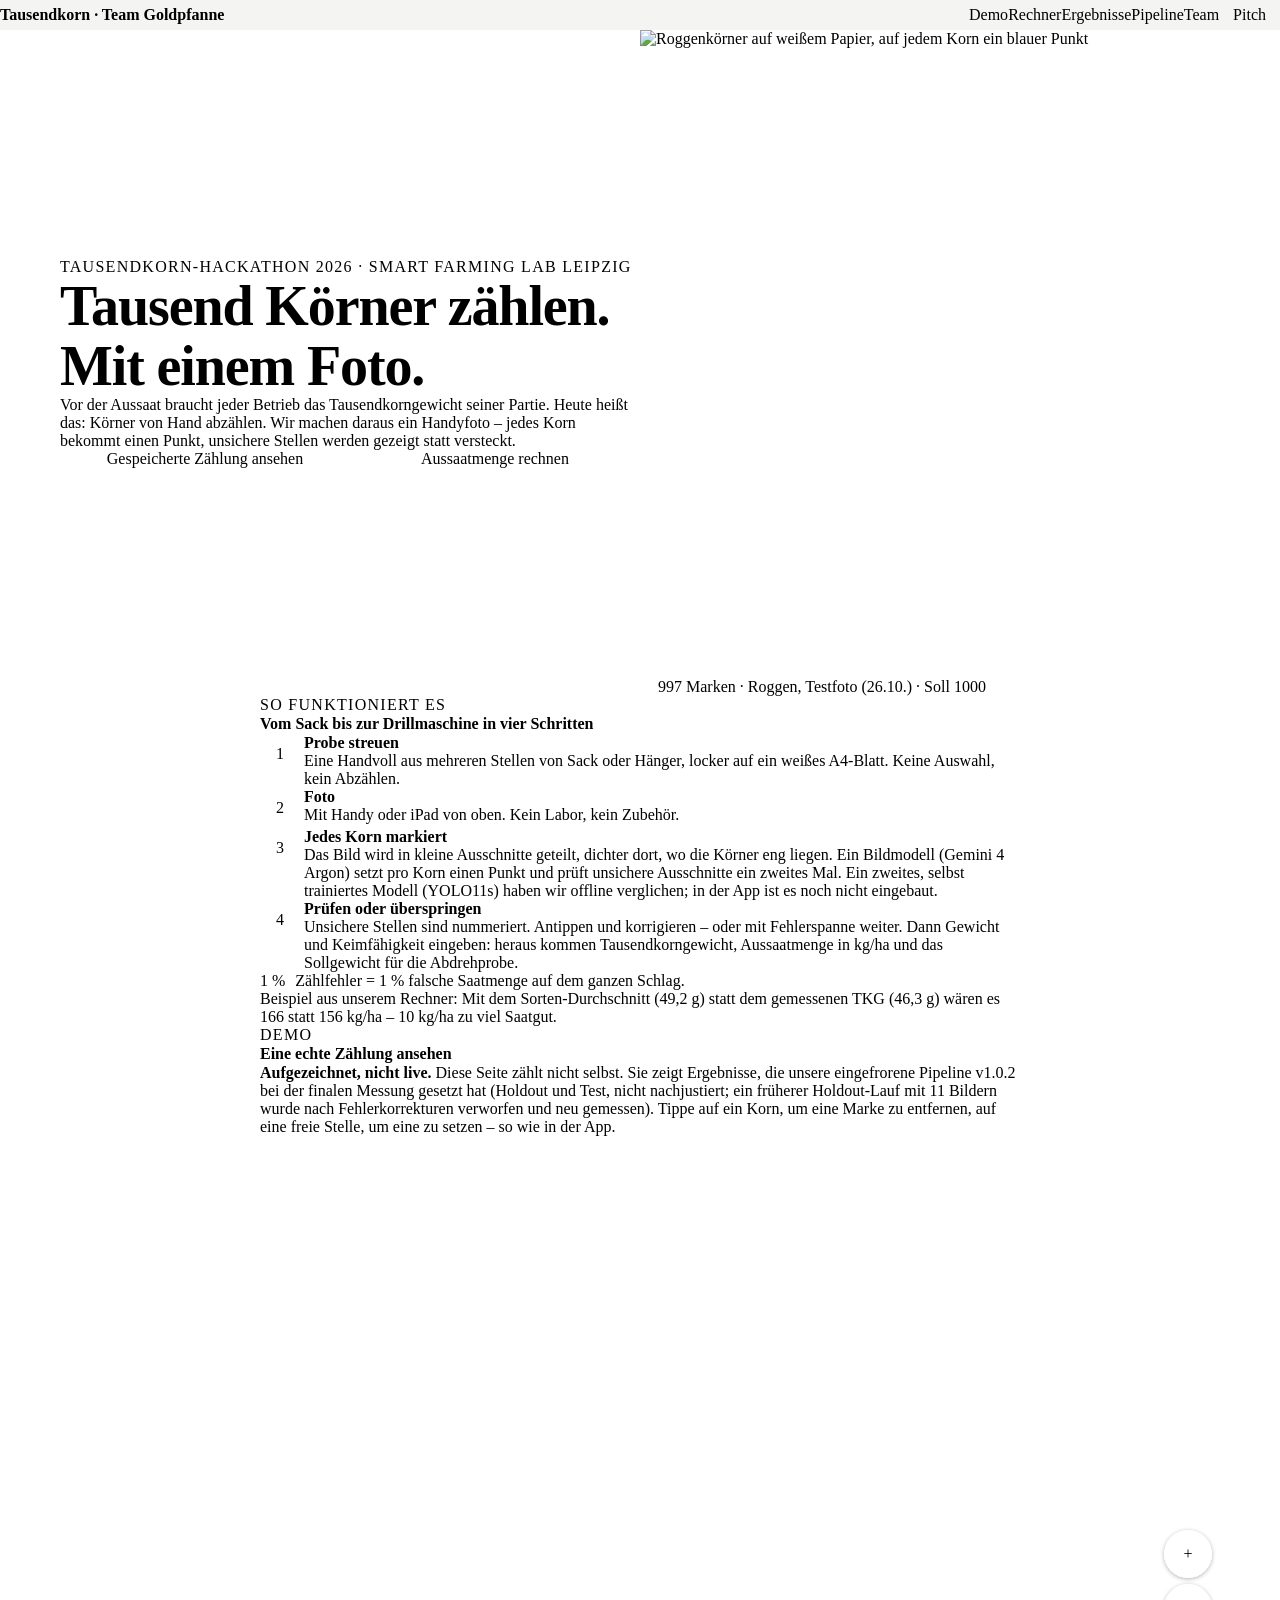
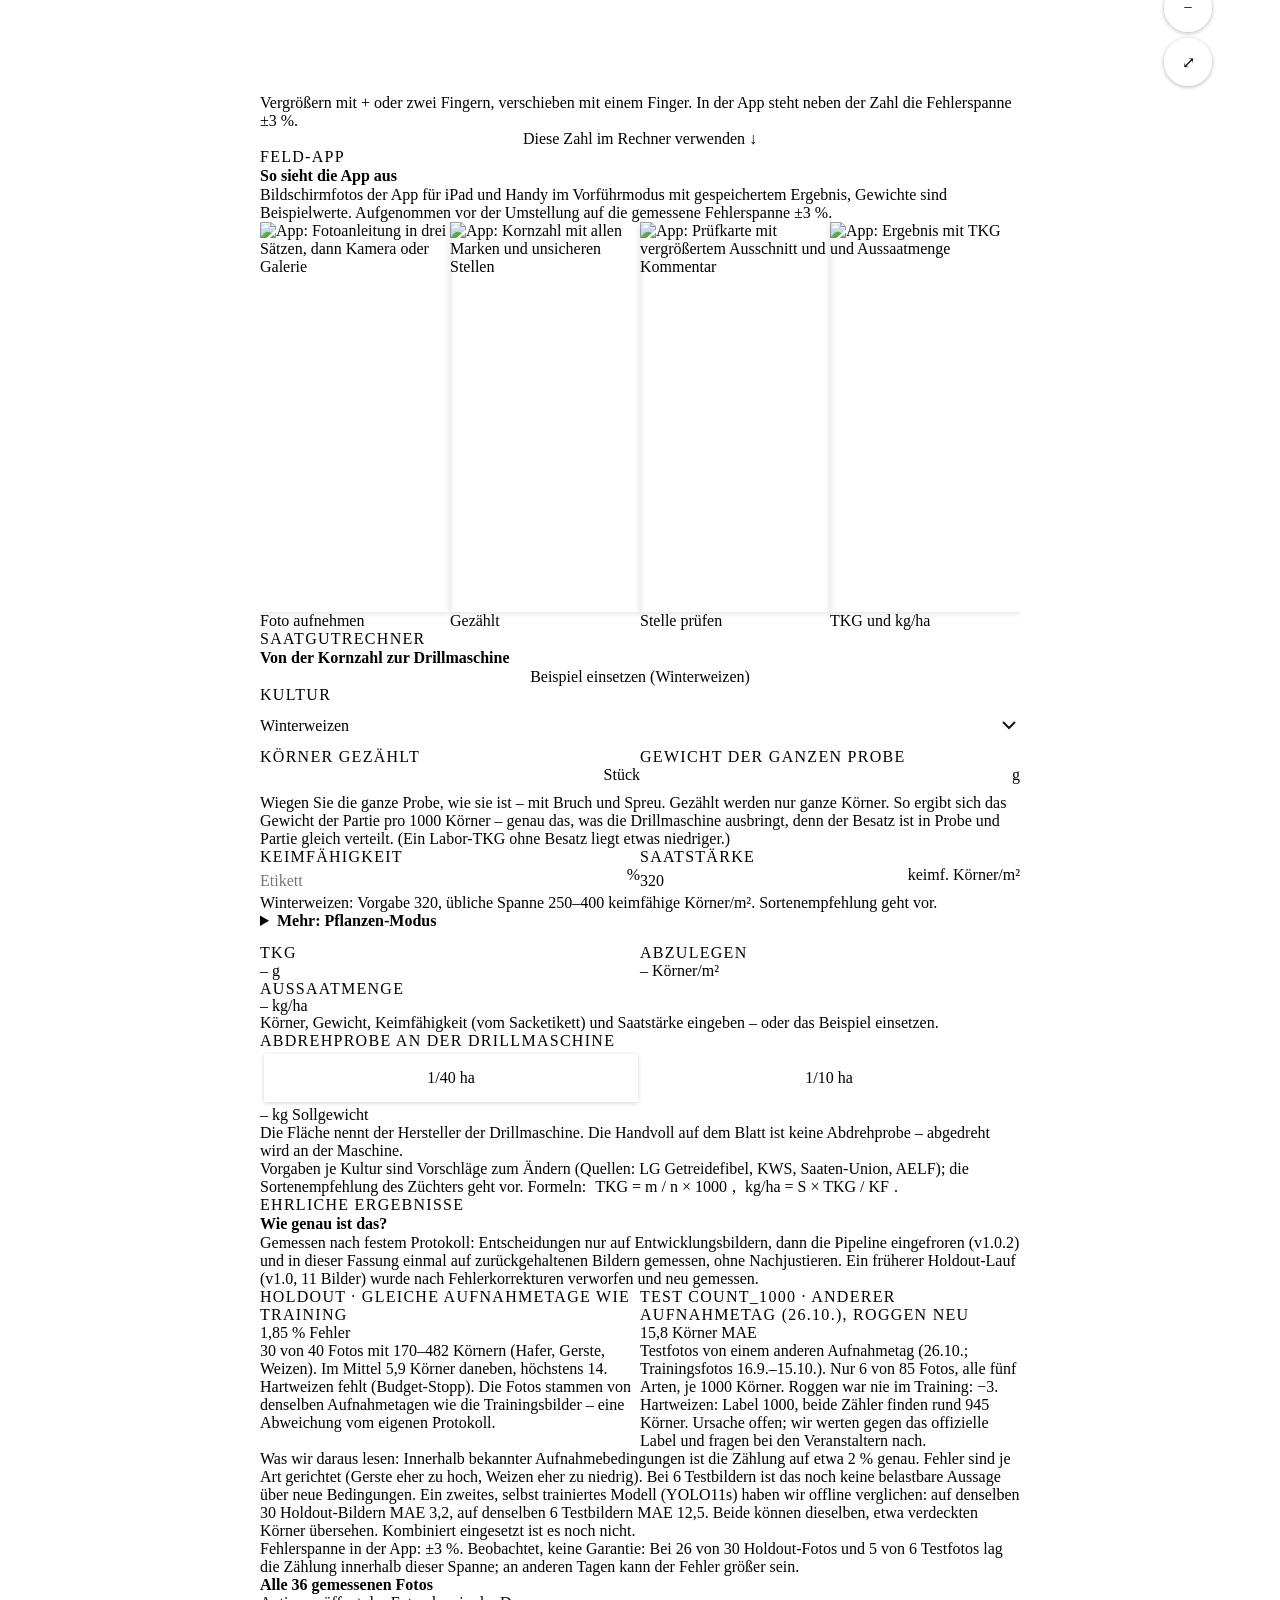
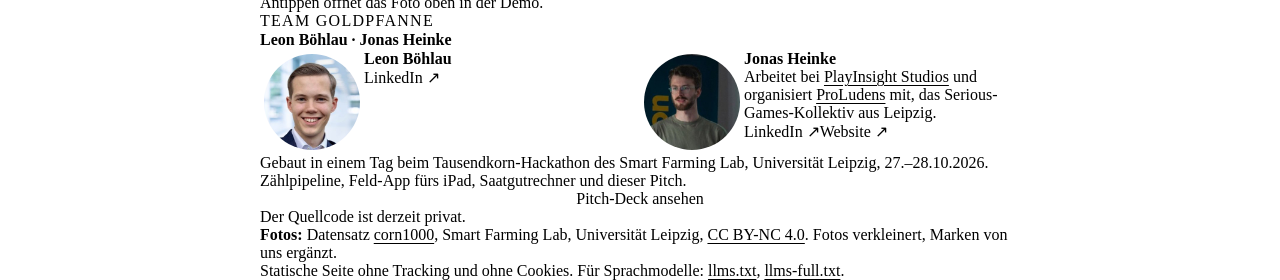
==== site/index.html @ 2eb6859b "Tausendkorn: public release snapshot" ====
<!doctype html>
<html lang="de">
<head>
<meta charset="utf-8">
<meta name="viewport" content="width=device-width, initial-scale=1, viewport-fit=cover">
<meta name="theme-color" content="#F4F5F3">
<title>Tausendkorn · Körner zählen mit einem Foto</title>
<meta name="description" content="Eine Handvoll Getreide auf A4, ein Foto vom Handy: jedes Korn markiert, Tausendkorngewicht und Aussaatmenge in kg/ha. Projekt von Team Goldpfanne beim Tausendkorn-Hackathon 2026, Universität Leipzig.">
<link rel="canonical" href="https://goldpfanne-tausendkorn.pages.dev/">
<meta property="og:type" content="website">
<meta property="og:locale" content="de_DE">
<meta property="og:title" content="Tausendkorn · Körner zählen mit einem Foto">
<meta property="og:description" content="Handvoll aufs Blatt, Foto, jedes Korn markiert. Daraus TKG und Aussaatmenge in kg/ha. Team Goldpfanne, Tausendkorn-Hackathon 2026.">
<meta property="og:url" content="https://goldpfanne-tausendkorn.pages.dev/">
<meta property="og:image" content="https://goldpfanne-tausendkorn.pages.dev/img/og.jpg">
<meta property="og:image:width" content="1200">
<meta property="og:image:height" content="630">
<meta name="twitter:card" content="summary_large_image">
<link rel="icon" href="favicon.svg" type="image/svg+xml">
<link rel="alternate" type="text/plain" href="/llms.txt" title="llms.txt">
<link rel="preconnect" href="https://fonts.googleapis.com">
<link rel="preconnect" href="https://fonts.gstatic.com" crossorigin>
<link href="https://fonts.googleapis.com/css2?family=IBM+Plex+Mono:wght@400;500;600&family=IBM+Plex+Sans:wght@400;500;600&display=swap" rel="stylesheet">
<link rel="stylesheet" href="tokens.css">
<link rel="stylesheet" href="site.css">
</head>
<body>
<header class="top">
  <a class="brand" href="#">Tausendkorn <span class="muted">· Team Goldpfanne</span></a>
  <nav>
    <a href="#demo">Demo</a>
    <a href="#rechner">Rechner</a>
    <a href="#ergebnisse">Ergebnisse</a>
    <a href="/pipeline/">Pipeline</a>
    <a href="#team">Team</a>
    <a class="pill" href="/pitch/">Pitch</a>
  </nav>
</header>

<main>

<section class="hero">
  <div class="wrap">
    <p class="label">Tausendkorn-Hackathon 2026 · Smart Farming Lab Leipzig</p>
    <h1>Tausend Körner zählen.<br>Mit einem Foto.</h1>
    <p class="lead">Vor der Aussaat braucht jeder Betrieb das Tausendkorngewicht seiner Partie. Heute heißt das: Körner von Hand abzählen. Wir machen daraus ein Handyfoto – jedes Korn bekommt einen Punkt, unsichere Stellen werden gezeigt statt versteckt.</p>
    <div class="cta">
      <a class="btn" href="#demo">Gespeicherte Zählung ansehen</a>
      <a class="btn secondary" href="#rechner">Aussaatmenge rechnen</a>
    </div>
  </div>
  <figure class="hero-photo">
    <img src="pitch/img/titel_roggen.jpg" width="1200" height="1500" alt="Roggenkörner auf weißem Papier, auf jedem Korn ein blauer Punkt" fetchpriority="high">
    <figcaption><span class="dot"></span> 997 Marken · Roggen, Testfoto (26.10.) · Soll 1000</figcaption>
  </figure>
</section>

<section class="wrap" id="ablauf">
  <p class="label">So funktioniert es</p>
  <h2>Vom Sack bis zur Drillmaschine in vier Schritten</h2>
  <ol class="steps">
    <li><b class="n">1</b><div><h3>Probe streuen</h3><p>Eine Handvoll aus mehreren Stellen von Sack oder Hänger, locker auf ein weißes A4-Blatt. Keine Auswahl, kein Abzählen.</p></div></li>
    <li><b class="n">2</b><div><h3>Foto</h3><p>Mit Handy oder iPad von oben. Kein Labor, kein Zubehör.</p></div></li>
    <li><b class="n">3</b><div><h3>Jedes Korn markiert</h3><p>Das Bild wird in kleine Ausschnitte geteilt, dichter dort, wo die Körner eng liegen. Ein Bildmodell (Gemini 4 Argon) setzt pro Korn einen Punkt und prüft unsichere Ausschnitte ein zweites Mal. Ein zweites, selbst trainiertes Modell (YOLO11s) haben wir offline verglichen; in der App ist es noch nicht eingebaut.</p></div></li>
    <li><b class="n unsure">4</b><div><h3>Prüfen oder überspringen</h3><p>Unsichere Stellen sind nummeriert. Antippen und korrigieren – oder mit Fehlerspanne weiter. Dann Gewicht und Keimfähigkeit eingeben: heraus kommen Tausendkorngewicht, Aussaatmenge in kg/ha und das Sollgewicht für die Abdrehprobe.</p></div></li>
  </ol>
  <div class="card why">
    <p><span class="num">1 %</span> Zählfehler = 1 % falsche Saatmenge auf dem ganzen Schlag.</p>
    <p class="muted">Beispiel aus unserem Rechner: Mit dem Sorten-Durchschnitt (49,2 g) statt dem gemessenen TKG (46,3 g) wären es 166 statt 156 kg/ha – 10 kg/ha zu viel Saatgut.</p>
  </div>
</section>

<section class="band" id="demo">
  <div class="wrap">
    <p class="label">Demo</p>
    <h2>Eine echte Zählung ansehen</h2>
    <p class="note"><b>Aufgezeichnet, nicht live.</b> Diese Seite zählt nicht selbst. Sie zeigt Ergebnisse, die unsere eingefrorene Pipeline v1.0.2 bei der finalen Messung gesetzt hat (Holdout und Test, nicht nachjustiert; ein früherer Holdout-Lauf mit 11 Bildern wurde nach Fehlerkorrekturen verworfen und neu gemessen). Tippe auf ein Korn, um eine Marke zu entfernen, auf eine freie Stelle, um eine zu setzen – so wie in der App.</p>
    <div class="picker" id="picker" role="tablist" aria-label="Beispielfoto wählen"></div>
  </div>
  <div class="viewer-wrap">
    <div class="viewer" id="viewer">
      <svg id="stage" role="img" aria-label="Foto mit Kornmarken"></svg>
      <div class="zoom">
        <button type="button" id="zin" aria-label="Vergrößern">+</button>
        <button type="button" id="zout" aria-label="Verkleinern">−</button>
        <button type="button" id="zall" aria-label="Ganzes Blatt">⤢</button>
      </div>
    </div>
  </div>
  <div class="wrap">
    <div class="counts" id="counts"></div>
    <p class="help" id="vhelp">Vergrößern mit + oder zwei Fingern, verschieben mit einem Finger. In der App steht neben der Zahl die Fehlerspanne ±3 %.</p>
    <div id="checks"></div>
    <button type="button" class="btn secondary" id="touse">Diese Zahl im Rechner verwenden ↓</button>
  </div>
</section>

<section class="wrap" id="app">
  <p class="label">Feld-App</p>
  <h2>So sieht die App aus</h2>
  <p class="small muted">Bildschirmfotos der App für iPad und Handy im Vorführmodus mit gespeichertem Ergebnis, Gewichte sind Beispielwerte. Aufgenommen vor der Umstellung auf die gemessene Fehlerspanne ±3 %.</p>
  <div class="shots">
    <figure><img src="img/app/02_foto.jpg" width="390" height="800" loading="lazy" alt="App: Fotoanleitung in drei Sätzen, dann Kamera oder Galerie"><figcaption>Foto aufnehmen</figcaption></figure>
    <figure><img src="img/app/04_gezaehlt.jpg" width="390" height="800" loading="lazy" alt="App: Kornzahl mit allen Marken und unsicheren Stellen"><figcaption>Gezählt</figcaption></figure>
    <figure><img src="img/app/05_pruefkarte.jpg" width="390" height="800" loading="lazy" alt="App: Prüfkarte mit vergrößertem Ausschnitt und Kommentar"><figcaption>Stelle prüfen</figcaption></figure>
    <figure><img src="img/app/07_ergebnis.jpg" width="390" height="800" loading="lazy" alt="App: Ergebnis mit TKG und Aussaatmenge"><figcaption>TKG und kg/ha</figcaption></figure>
  </div>
</section>

<section class="wrap" id="rechner">
  <p class="label">Saatgutrechner</p>
  <h2>Von der Kornzahl zur Drillmaschine</h2>
  <form class="calc" id="calc" autocomplete="off" onsubmit="return false">
    <button type="button" class="btn secondary" id="c-example">Beispiel einsetzen (Winterweizen)</button>
    <label class="field"><span>Kultur</span>
      <select id="c-kultur"></select>
    </label>
    <div class="row2">
      <label class="field"><span>Körner gezählt</span><input id="c-n" type="number" inputmode="numeric" min="1" step="1" value=""><i class="unit">Stück</i></label>
      <label class="field"><span>Gewicht der ganzen Probe</span><input id="c-m" type="number" inputmode="decimal" min="0" step="0.01" value=""><i class="unit">g</i></label>
    </div>
    <p class="help">Wiegen Sie die ganze Probe, wie sie ist – mit Bruch und Spreu. Gezählt werden nur ganze Körner. So ergibt sich das Gewicht der Partie pro 1000 Körner – genau das, was die Drillmaschine ausbringt, denn der Besatz ist in Probe und Partie gleich verteilt. (Ein Labor-TKG ohne Besatz liegt etwas niedriger.)</p>
    <div class="row2">
      <label class="field"><span>Keimfähigkeit</span><input id="c-kf" type="number" inputmode="decimal" min="50" max="100" step="1" value="" placeholder="Etikett"><i class="unit">%</i></label>
      <label class="field"><span id="c-s-label">Saatstärke</span><input id="c-s" type="number" inputmode="numeric" min="100" max="600" step="10" value="320"><i class="unit" id="c-s-unit">keimf. Körner/m²</i></label>
    </div>
    <p class="help" id="c-s-help"></p>
    <details id="c-more">
      <summary>Mehr: Pflanzen-Modus</summary>
      <label class="check"><input type="checkbox" id="c-plant"> Ziel als Pflanzen/m² mit Feldaufgang rechnen</label>
      <div class="seg" id="c-fa" role="group" aria-label="Feldaufgang">
        <button type="button" data-fa="95">gut 95 %</button>
        <button type="button" data-fa="90" aria-pressed="true">normal 90 %</button>
        <button type="button" data-fa="85">schwierig 85 %</button>
      </div>
      <p class="help">Empfehlungen in keimfähigen Körnern/m² enthalten die üblichen Auflaufverluste schon. Feldaufgang nur hier abziehen, sonst wird zu dick gesät.</p>
    </details>
    <div class="result">
      <div><p class="label">TKG</p><p class="val"><span id="r-tkg">–</span> <i>g</i></p></div>
      <div><p class="label">Abzulegen</p><p class="val"><span id="r-k">–</span> <i>Körner/m²</i></p></div>
      <div class="main"><p class="label">Aussaatmenge</p><p class="val xl"><span id="r-a">–</span> <i>kg/ha</i></p></div>
    </div>
    <p class="formula" id="r-formula"></p>
    <p class="warn-line" id="r-warn" hidden></p>
    <div class="abdreh">
      <p class="label">Abdrehprobe an der Drillmaschine</p>
      <div class="seg" id="c-area" role="group" aria-label="Abgedrehte Fläche">
        <button type="button" data-area="0.025" aria-pressed="true">1/40 ha</button>
        <button type="button" data-area="0.1">1/10 ha</button>
      </div>
      <p class="val"><span id="r-ab">–</span> <i>kg Sollgewicht</i></p>
      <p class="help">Die Fläche nennt der Hersteller der Drillmaschine. Die Handvoll auf dem Blatt ist keine Abdrehprobe – abgedreht wird an der Maschine.</p>
    </div>
  </form>
  <p class="small muted">Vorgaben je Kultur sind Vorschläge zum Ändern (Quellen: LG Getreidefibel, KWS, Saaten-Union, AELF); die Sortenempfehlung des Züchters geht vor. Formeln: <code>TKG = m / n × 1000</code>, <code>kg/ha = S × TKG / KF</code>.</p>
</section>

<section class="band" id="ergebnisse">
  <div class="wrap">
    <p class="label">Ehrliche Ergebnisse</p>
    <h2>Wie genau ist das?</h2>
    <p>Gemessen nach festem Protokoll: Entscheidungen nur auf Entwicklungsbildern, dann die Pipeline eingefroren (v1.0.2) und in dieser Fassung einmal auf zurückgehaltenen Bildern gemessen, ohne Nachjustieren. Ein früherer Holdout-Lauf (v1.0, 11 Bilder) wurde nach Fehlerkorrekturen verworfen und neu gemessen.</p>
    <div class="stats">
      <div class="card">
        <p class="label">Holdout · gleiche Aufnahmetage wie Training</p>
        <p><span class="num l">1,85</span> <i>% Fehler</i></p>
        <p class="muted">30 von 40 Fotos mit 170–482 Körnern (Hafer, Gerste, Weizen). Im Mittel 5,9 Körner daneben, höchstens 14. Hartweizen fehlt (Budget-Stopp). Die Fotos stammen von denselben Aufnahmetagen wie die Trainingsbilder – eine Abweichung vom eigenen Protokoll.</p>
      </div>
      <div class="card">
        <p class="label">Test count_1000 · anderer Aufnahmetag (26.10.), Roggen neu</p>
        <p><span class="num l">15,8</span> <i>Körner MAE</i></p>
        <p class="muted">Testfotos von einem anderen Aufnahmetag (26.10.; Trainingsfotos 16.9.–15.10.). Nur 6 von 85 Fotos, alle fünf Arten, je 1000 Körner. Roggen war nie im Training: −3. Hartweizen: Label 1000, beide Zähler finden rund 945 Körner. Ursache offen; wir werten gegen das offizielle Label und fragen bei den Veranstaltern nach.</p>
      </div>
    </div>
    <p class="small">Was wir daraus lesen: Innerhalb bekannter Aufnahmebedingungen ist die Zählung auf etwa 2 % genau. Fehler sind je Art gerichtet (Gerste eher zu hoch, Weizen eher zu niedrig). Bei 6 Testbildern ist das noch keine belastbare Aussage über neue Bedingungen. Ein zweites, selbst trainiertes Modell (YOLO11s) haben wir offline verglichen: auf denselben 30 Holdout-Bildern MAE 3,2, auf denselben 6 Testbildern MAE 12,5. Beide können dieselben, etwa verdeckten Körner übersehen. Kombiniert eingesetzt ist es noch nicht.</p>
    <p class="small">Fehlerspanne in der App: ±3 %. Beobachtet, keine Garantie: Bei 26 von 30 Holdout-Fotos und 5 von 6 Testfotos lag die Zählung innerhalb dieser Spanne; an anderen Tagen kann der Fehler größer sein.</p>

    <h3 class="gal-h">Alle 36 gemessenen Fotos</h3>
    <p class="small muted">Antippen öffnet das Foto oben in der Demo.</p>
    <div class="gallery" id="gallery"></div>
  </div>
</section>

<section class="wrap" id="team">
  <p class="label">Team Goldpfanne</p>
  <h2>Leon Böhlau · Jonas Heinke</h2>
  <div class="people">
    <div class="person">
      <img src="img/team/leon.jpg" alt="Leon Böhlau" width="112" height="112" loading="lazy">
      <div>
        <b>Leon Böhlau</b>
        <p class="links"><a href="https://www.linkedin.com/in/leon-b%C3%B6hlau-17b1aa390/" rel="noopener">LinkedIn ↗</a></p>
      </div>
    </div>
    <div class="person">
      <img src="img/team/jonas.jpg" alt="Jonas Heinke" width="112" height="112" loading="lazy">
      <div>
        <b>Jonas Heinke</b>
        <p class="role">Arbeitet bei <a href="https://playinsightstudios.com/" rel="noopener">PlayInsight Studios</a> und organisiert <a href="https://www.proludens.com/" rel="noopener">ProLudens</a> mit, das Serious-Games-Kollektiv aus Leipzig.</p>
        <p class="links"><a href="https://www.linkedin.com/in/jonas-heinke/" rel="noopener">LinkedIn ↗</a><a href="https://www.allknivesnobagel.com/" rel="noopener">Website ↗</a></p>
      </div>
    </div>
  </div>
  <p>Gebaut in einem Tag beim Tausendkorn-Hackathon des Smart Farming Lab, Universität Leipzig, 27.–28.10.2026. Zählpipeline, Feld-App fürs iPad, Saatgutrechner und dieser Pitch.</p>
  <div class="cta">
    <a class="btn" href="/pitch/">Pitch-Deck ansehen</a>
  </div>
  <p class="small muted">Der Quellcode ist derzeit privat.</p>
</section>

</main>

<footer class="wrap foot">
  <p><b>Fotos:</b> Datensatz <a href="https://huggingface.co/datasets/SmartFarmingLab/corn1000">corn1000</a>, Smart Farming Lab, Universität Leipzig, <a href="https://creativecommons.org/licenses/by-nc/4.0/deed.de">CC BY-NC 4.0</a>. Fotos verkleinert, Marken von uns ergänzt.</p>
  <p>Statische Seite ohne Tracking und ohne Cookies. Für Sprachmodelle: <a href="/llms.txt">llms.txt</a>, <a href="/llms-full.txt">llms-full.txt</a>.</p>
  <p class="muted" id="stamp"></p>
</footer>

<script src="calc.js"></script>
<script src="site.js"></script>
</body>
</html>
---- site/site.css ----
/* Projektseite Tausendkorn. Nutzt nur die Tokens aus design/system/tokens.css (B · Labor).
   Marken und Prüfstellen wie design/system/tausendkorn.css. */

* { box-sizing: border-box; }
html { scroll-behavior: smooth; scroll-padding-top: 64px; -webkit-text-size-adjust: 100%; }
@media (prefers-reduced-motion: reduce) { html { scroll-behavior: auto; } * { animation: none !important; transition: none !important; } }
body { margin: 0; background: var(--bg); color: var(--ink); font: var(--fw-text) var(--fs-body)/1.5 var(--f-sans); }
img { max-width: 100%; height: auto; display: block; }
a { color: var(--ink); text-underline-offset: 3px; }
a:focus-visible, button:focus-visible, input:focus-visible, select:focus-visible, summary:focus-visible { outline: 3px solid var(--mark); outline-offset: 2px; }
h1 { font-size: clamp(34px, 7vw, 56px); line-height: 1.08; letter-spacing: -.02em; font-weight: 600; margin: var(--s2) 0 var(--s3); }
h2 { font-size: var(--fs-h2); font-weight: 600; line-height: 1.25; margin: var(--s1) 0 var(--s3); }
h3 { font-size: var(--fs-body); font-weight: 600; margin: 0 0 var(--s1); }
p { margin: 0 0 var(--s3); }
code { font: 400 .9em var(--f-mono); background: var(--sunken); padding: 1px 5px; border-radius: 4px; }
.muted { color: var(--ink-2); }
.small { font-size: var(--fs-small); }
.label { font: 500 var(--fs-label)/1.3 var(--f-mono); text-transform: uppercase; letter-spacing: .08em; color: var(--ink-2); margin: 0 0 var(--s1); }
.lead { font-size: var(--fs-lead); color: var(--ink-2); max-width: 36em; }
.num { font: var(--fw-num) 1em var(--f-mono); }
.num.l { font-size: var(--fs-num-l); line-height: 1; }
i { font-style: normal; color: var(--ink-2); font-size: var(--fs-small); }

.wrap { max-width: 760px; margin: 0 auto; padding: var(--s5) var(--gutter); }
.band { background: var(--surface); border-block: var(--hair) solid var(--grid); }

/* Kopf */
.top { position: sticky; top: 0; z-index: 10; display: flex; justify-content: space-between; align-items: center; gap: var(--s2);
  padding: 10px var(--gutter); background: rgba(244, 245, 243, .94); backdrop-filter: blur(8px); border-bottom: var(--hair) solid var(--grid); }
.brand { font-weight: 600; text-decoration: none; white-space: nowrap; font-size: var(--fs-small); }
.top nav { display: flex; gap: var(--s3); align-items: center; font: 500 var(--fs-small) var(--f-sans); }
.top nav a { text-decoration: none; }
.top nav a:not(.pill) { display: none; }
.pill { padding: 6px 14px; border-radius: var(--r-pill); background: var(--ink); color: var(--surface) !important; }
@media (min-width: 640px) { .top nav a:not(.pill) { display: inline; } }
@media (max-width: 380px) { .brand .muted { display: none; } }

/* Knöpfe */
.btn { display: inline-flex; align-items: center; justify-content: center; min-height: var(--tap); padding: 0 var(--s4);
  border: 0; border-radius: var(--r); background: var(--ink); color: var(--surface); font: 600 var(--fs-body) var(--f-sans);
  text-decoration: none; cursor: pointer; transition: transform var(--t-1) var(--e-out); }
.btn:active { transform: scale(.985); }
.btn.secondary { background: var(--surface); color: var(--ink); box-shadow: inset 0 0 0 var(--hair) var(--ink); }
.cta { display: flex; flex-wrap: wrap; gap: var(--s2); margin: var(--s4) 0 0; }
.cta .btn { flex: 1 1 240px; }

/* Hero */
.hero .wrap { padding-bottom: var(--s4); }
.hero-photo { margin: 0 auto; max-width: 760px; padding: 0 var(--gutter) var(--s5); }
.hero-photo img { border-radius: var(--r-s); background: var(--photo-bg); aspect-ratio: 4 / 5; object-fit: cover; width: 100%; max-height: 72vh; }
figcaption { font: 500 var(--fs-small) var(--f-mono); color: var(--ink-2); margin-top: var(--s2); }
.dot { display: inline-block; width: 10px; height: 10px; border-radius: 50%; background: var(--mark); box-shadow: 0 0 0 2px var(--mark-ring), 0 0 0 3px var(--rule); vertical-align: 1px; margin-right: 4px; }
@media (min-width: 960px) {
  .hero { display: grid; grid-template-columns: 1fr 1fr; max-width: 1160px; margin: 0 auto; align-items: center; gap: var(--s5); padding: var(--s5) var(--gutter); }
  .hero .wrap, .hero-photo { padding: 0; margin: 0; }
}

/* Schritte */
.steps { list-style: none; padding: 0; margin: var(--s4) 0; display: grid; gap: var(--s4); }
.steps li { display: grid; grid-template-columns: 44px 1fr; gap: var(--s3); align-items: start; }
.steps p { color: var(--ink-2); margin: 0; }
.n { display: grid; place-items: center; width: 40px; height: 40px; border-radius: 50%; background: var(--ink); color: var(--surface); font: 600 18px var(--f-mono); }
.n.unsure { background: var(--unsure); color: var(--ink); outline: 2px dashed var(--ink); outline-offset: 2px; }
.card { background: var(--surface); border-radius: var(--r); padding: var(--s3) var(--s4); box-shadow: inset 0 0 0 var(--hair) var(--rule); }
.band .card { background: var(--bg); }
.why .num { font-size: var(--fs-h1); margin-right: 6px; }
.why p:last-child { margin: 0; font-size: var(--fs-small); }

/* Demo */
.note { background: var(--unsure-soft); border-left: 4px solid var(--unsure); padding: var(--s3); border-radius: var(--r-s); font-size: var(--fs-small); }
.picker { display: flex; gap: var(--s2); overflow-x: auto; padding: var(--s1) 2px var(--s2); scroll-snap-type: x mandatory; }
.picker button { flex: 0 0 auto; scroll-snap-align: start; display: grid; grid-template-columns: 48px auto; gap: var(--s2); align-items: center; text-align: left;
  min-height: var(--tap); padding: 6px 12px 6px 6px; border: 0; border-radius: var(--r); background: var(--bg); box-shadow: inset 0 0 0 var(--hair) var(--rule);
  font: 500 var(--fs-small)/1.25 var(--f-sans); color: var(--ink); cursor: pointer; }
.picker button img { width: 48px; height: 48px; object-fit: cover; border-radius: 6px; }
.picker button small { display: block; font: 400 12px var(--f-mono); color: var(--ink-2); }
.picker button[aria-selected="true"] { box-shadow: inset 0 0 0 2px var(--ink); background: var(--surface); }
.viewer-wrap { max-width: 1160px; margin: 0 auto; padding: 0 var(--gutter); }
.viewer { position: relative; width: 100%; height: 62vh; min-height: 260px; max-height: 820px; background: var(--photo-bg); border-radius: var(--r-s); overflow: hidden; }
.viewer svg { width: 100%; height: 100%; display: block; touch-action: none; cursor: crosshair; user-select: none; -webkit-user-select: none; }
.viewer .zoom { position: absolute; right: 8px; bottom: 8px; display: grid; gap: 6px; }
.viewer .zoom button { width: 48px; height: 48px; border-radius: 50%; border: 0; background: rgba(255, 255, 255, .94); color: var(--ink); font: 600 22px var(--f-mono); cursor: pointer; box-shadow: 0 1px 4px rgba(0, 0, 0, .3); }
.viewer .loading { position: absolute; inset: 0; display: grid; place-items: center; color: #fff; font: 500 var(--fs-small) var(--f-mono); }
.mk-halo { fill: var(--mark-ring); }
.mk-dot { fill: var(--mark); }
.mk.added .mk-halo { fill: var(--mark); } .mk.added .mk-dot { fill: var(--mark-ring); }
.mk.removed .mk-dot { fill: none; stroke: var(--mark-ring); stroke-width: 1.2; } .mk.removed .mk-halo { fill: rgba(20, 24, 27, .6); }
.ck-back { fill: none; stroke: var(--ink); stroke-width: calc(var(--k, 1) * 4.5px); }
.ck-box { fill: var(--unsure); fill-opacity: 0; stroke: var(--unsure); stroke-width: calc(var(--k, 1) * 2.5px);
  stroke-dasharray: calc(var(--k, 1) * 7px) calc(var(--k, 1) * 5px); animation: tk-look var(--t-look) var(--e-io) infinite; }
@keyframes tk-look { 50% { fill-opacity: .2; } }
.ck.active .ck-box { animation: none; }
.ck-tag circle { fill: var(--unsure); stroke: var(--mark-ring); }
.ck-tag text { fill: var(--ink); font-family: var(--f-mono); font-weight: 600; }
.counts { display: grid; grid-template-columns: repeat(3, 1fr); gap: var(--s2); margin: var(--s3) 0 var(--s2); }
.counts div { background: var(--bg); border-radius: var(--r-s); padding: var(--s2) var(--s3); }
.counts .v { font: 600 28px/1.1 var(--f-mono); }
.counts .v.ok { color: var(--mark); }
.help { font-size: var(--fs-small); color: var(--ink-2); }
.spot { display: grid; grid-template-columns: 36px 1fr; gap: var(--s3); width: 100%; text-align: left; padding: var(--s3); margin: 0 0 var(--s2);
  border: 0; border-radius: var(--r); background: var(--unsure-soft); box-shadow: inset 0 0 0 var(--hair) var(--unsure); color: var(--ink); font: 400 var(--fs-small)/1.45 var(--f-sans); cursor: pointer; }
.spot .n { width: 32px; height: 32px; font-size: 15px; }
.spot q { display: block; color: var(--ink-2); font-style: italic; }
.spot.active { box-shadow: inset 0 0 0 2px var(--ink); }
#touse { width: 100%; margin-top: var(--s2); }

/* Rechner */
.calc { display: grid; gap: var(--s3); }
.row2 { display: grid; grid-template-columns: 1fr 1fr; gap: var(--s3); }
@media (max-width: 420px) { .row2 { grid-template-columns: 1fr; } }
.field { display: grid; grid-template-columns: 1fr auto; align-items: end; gap: 0 var(--s2); background: var(--surface); border-radius: var(--r); padding: var(--s2) var(--s3) var(--s2); box-shadow: inset 0 0 0 var(--hair) var(--rule); }
.field > span { grid-column: 1 / -1; font: 500 var(--fs-label) var(--f-mono); text-transform: uppercase; letter-spacing: .08em; color: var(--ink-2); }
.field input, .field select { width: 100%; min-width: 0; border: 0; border-bottom: var(--line-strong) solid var(--ink); background: none; padding: 4px 0; color: var(--ink); border-radius: 0; }
.field input { font: 600 32px var(--f-mono); }
.field select { grid-column: 1 / -1; font: 500 var(--fs-body) var(--f-sans); min-height: 44px; -webkit-appearance: none; appearance: none;
  background: url("data:image/svg+xml,%3Csvg xmlns='http://www.w3.org/2000/svg' width='14' height='9'%3E%3Cpath d='M1 1l6 6 6-6' fill='none' stroke='%2314181B' stroke-width='2'/%3E%3C/svg%3E") right 4px center no-repeat; }
.field .unit { padding-bottom: 10px; }
details { background: var(--surface); border-radius: var(--r); padding: var(--s3); box-shadow: inset 0 0 0 var(--hair) var(--rule); }
summary { cursor: pointer; font-weight: 600; min-height: 32px; }
.check { display: flex; gap: var(--s2); align-items: center; margin: var(--s3) 0; font-size: var(--fs-small); }
.check input { width: 22px; height: 22px; accent-color: var(--ink); }
.seg { display: grid; grid-auto-flow: column; grid-auto-columns: 1fr; background: var(--sunken); border-radius: var(--r-pill); padding: 4px; gap: 4px; margin: var(--s2) 0; }
.seg button { min-height: 48px; border: 0; border-radius: var(--r-pill); background: none; cursor: pointer; font: 500 var(--fs-small) var(--f-mono); color: var(--ink); }
.seg button[aria-pressed="true"] { background: var(--surface); box-shadow: 0 1px 4px rgba(20, 24, 27, .18); }
.seg[aria-disabled="true"] { opacity: .45; pointer-events: none; }
.result { display: grid; grid-template-columns: 1fr 1fr; gap: var(--s2); }
.result > div { background: var(--surface); border-radius: var(--r); padding: var(--s3); box-shadow: inset 0 0 0 var(--hair) var(--rule); }
.result .main { grid-column: 1 / -1; box-shadow: inset 0 0 0 2px var(--ink); }
.val { font: 600 var(--fs-num) / 1.1 var(--f-mono); margin: 0; }
.val.xl { font-size: var(--fs-num-xl); line-height: 1; }
@media (max-width: 420px) { .val.xl { font-size: 72px; } .val { font-size: 32px; } }
.formula { font: 400 var(--fs-small)/1.7 var(--f-mono); color: var(--ink-2); background: var(--sunken); border-radius: var(--r-s); padding: var(--s3); margin: 0; overflow-wrap: anywhere; }
.warn-line { color: var(--unsure-ink); font-size: var(--fs-small); margin: 0; }
.warn-line::before { content: "◌ "; font-weight: 600; }
.abdreh { background: var(--surface); border-radius: var(--r); padding: var(--s3); box-shadow: inset 0 0 0 var(--hair) var(--rule); }
.abdreh .help { margin: var(--s2) 0 0; }

/* Ergebnisse */
.stats { display: grid; gap: var(--s3); margin: var(--s4) 0; }
@media (min-width: 640px) { .stats { grid-template-columns: 1fr 1fr; } }
.stats .card p:last-child { margin: 0; font-size: var(--fs-small); }
.gal-h { margin-top: var(--s5); }
.gallery { display: grid; grid-template-columns: repeat(auto-fill, minmax(104px, 1fr)); gap: var(--s2); }
.gallery button { padding: 0; border: 0; background: var(--bg); border-radius: var(--r-s); overflow: hidden; cursor: pointer; text-align: left; color: var(--ink); box-shadow: inset 0 0 0 var(--hair) var(--grid); }
.gallery img { width: 100%; aspect-ratio: 1; object-fit: cover; }
.gallery span { display: block; padding: 6px 8px; font: 500 12px/1.35 var(--f-mono); }
.gallery b { font-weight: 600; }
.gallery .d { color: var(--ink-2); }
.gallery .far { color: var(--bad); }

.foot { font-size: var(--fs-small); color: var(--ink-2); border-top: var(--hair) solid var(--grid); }
.foot a { color: var(--ink-2); }

/* App-Bildschirmfotos */
.shots { display: grid; grid-auto-flow: column; grid-auto-columns: minmax(160px, 1fr); gap: var(--s3); overflow-x: auto; scroll-snap-type: x mandatory; padding-bottom: var(--s2); }
.shots figure { margin: 0; scroll-snap-align: start; }
.shots img { border-radius: var(--r-s); box-shadow: 0 1px 6px rgba(20, 24, 27, .14); background: var(--surface); }
.spot small { display: block; margin-top: 4px; font-size: 13px; }

/* Team */
.people { display: grid; grid-template-columns: repeat(auto-fit, minmax(260px, 1fr)); gap: var(--s3); margin: var(--s3) 0 var(--s4); }
.person { display: flex; align-items: flex-start; gap: var(--s3); padding: var(--s3); border-radius: var(--r); background: var(--surface);
  box-shadow: 0 0 0 var(--hair) var(--rule); }
.person img { width: 96px; height: 96px; border-radius: 50%; object-fit: cover; flex: none;
  box-shadow: 0 0 0 3px var(--mark), 0 0 0 7px var(--surface), 0 0 0 9px var(--mark-soft); margin: 4px; }
.person b { font-size: var(--fs-lead); display: block; margin-top: var(--s1); }
.person p { margin: var(--s1) 0 0; font-size: var(--fs-small); color: var(--ink-2); }
.person .links { display: flex; flex-wrap: wrap; gap: var(--s3); margin-top: var(--s2); }
.person .links a { font: 600 var(--fs-small) var(--f-mono); color: var(--mark); text-decoration: none; }
.person .links a:hover, .person .links a:focus-visible { text-decoration: underline; }
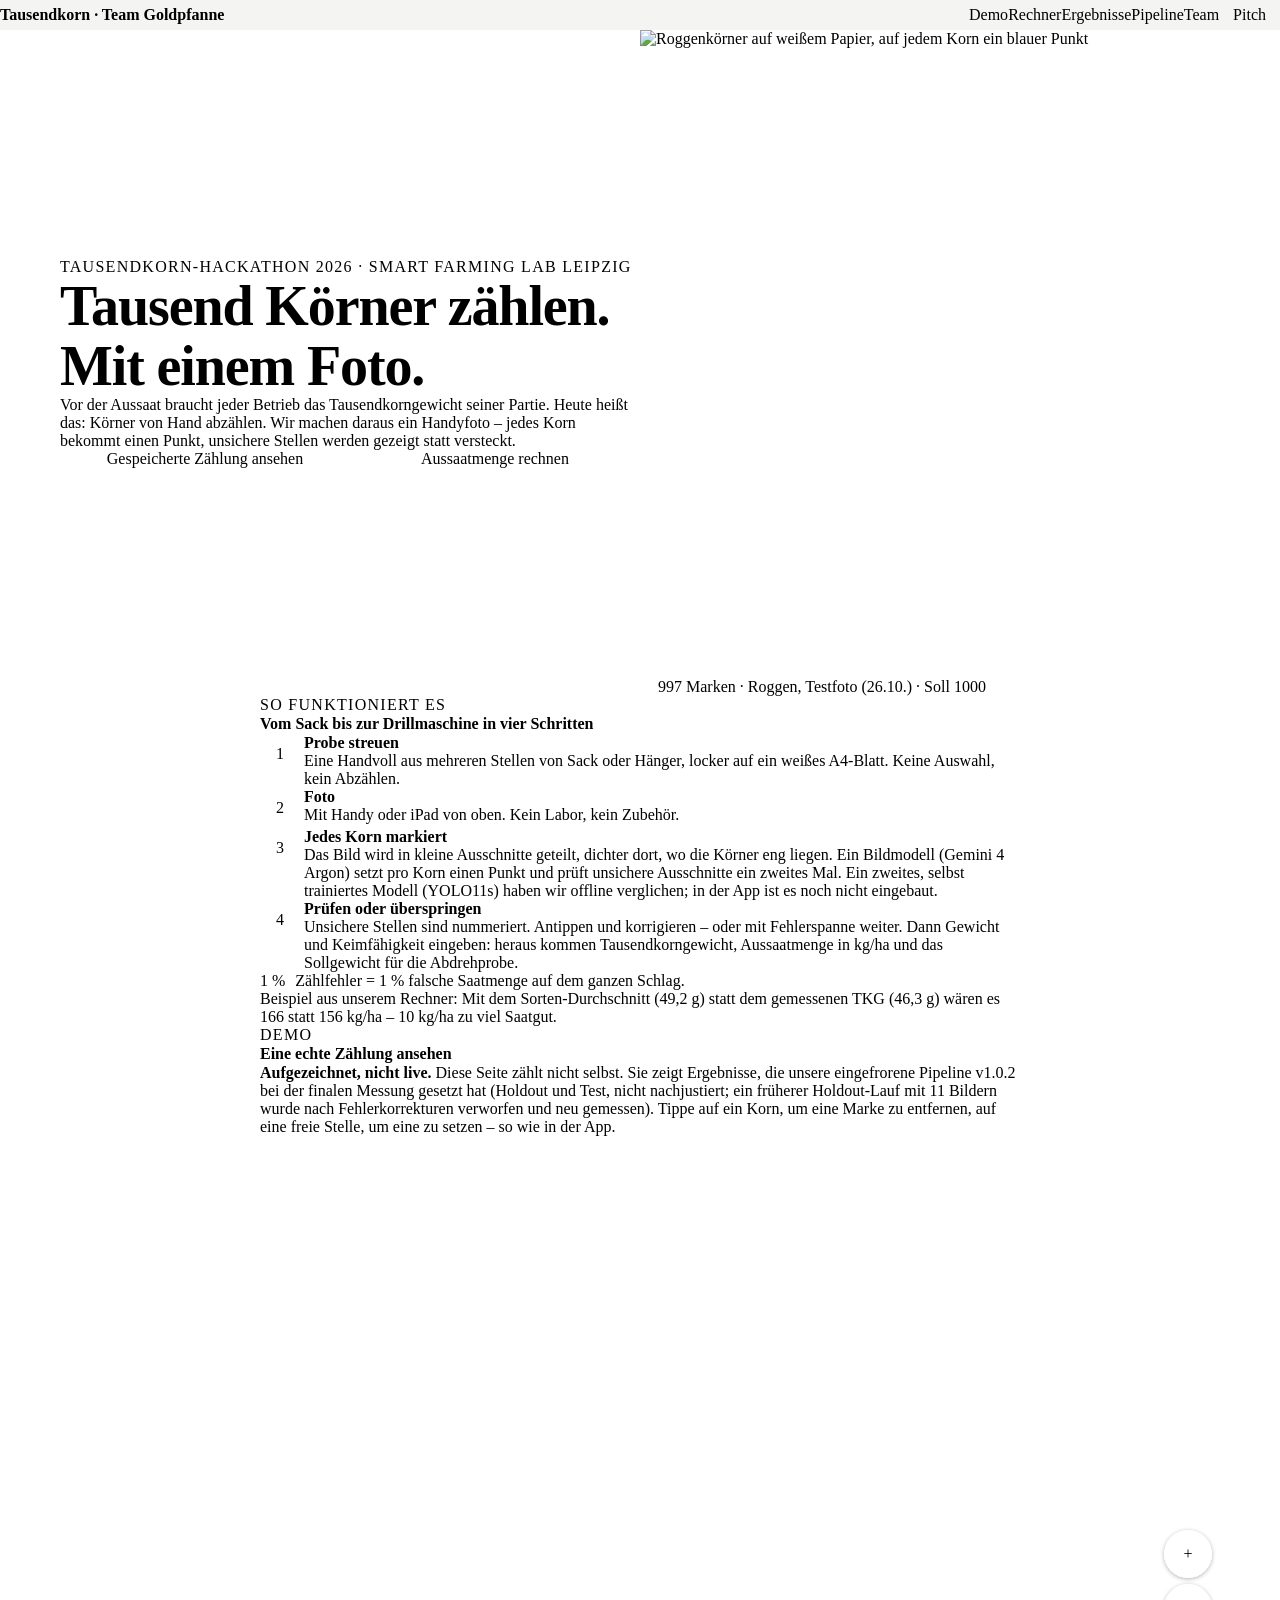
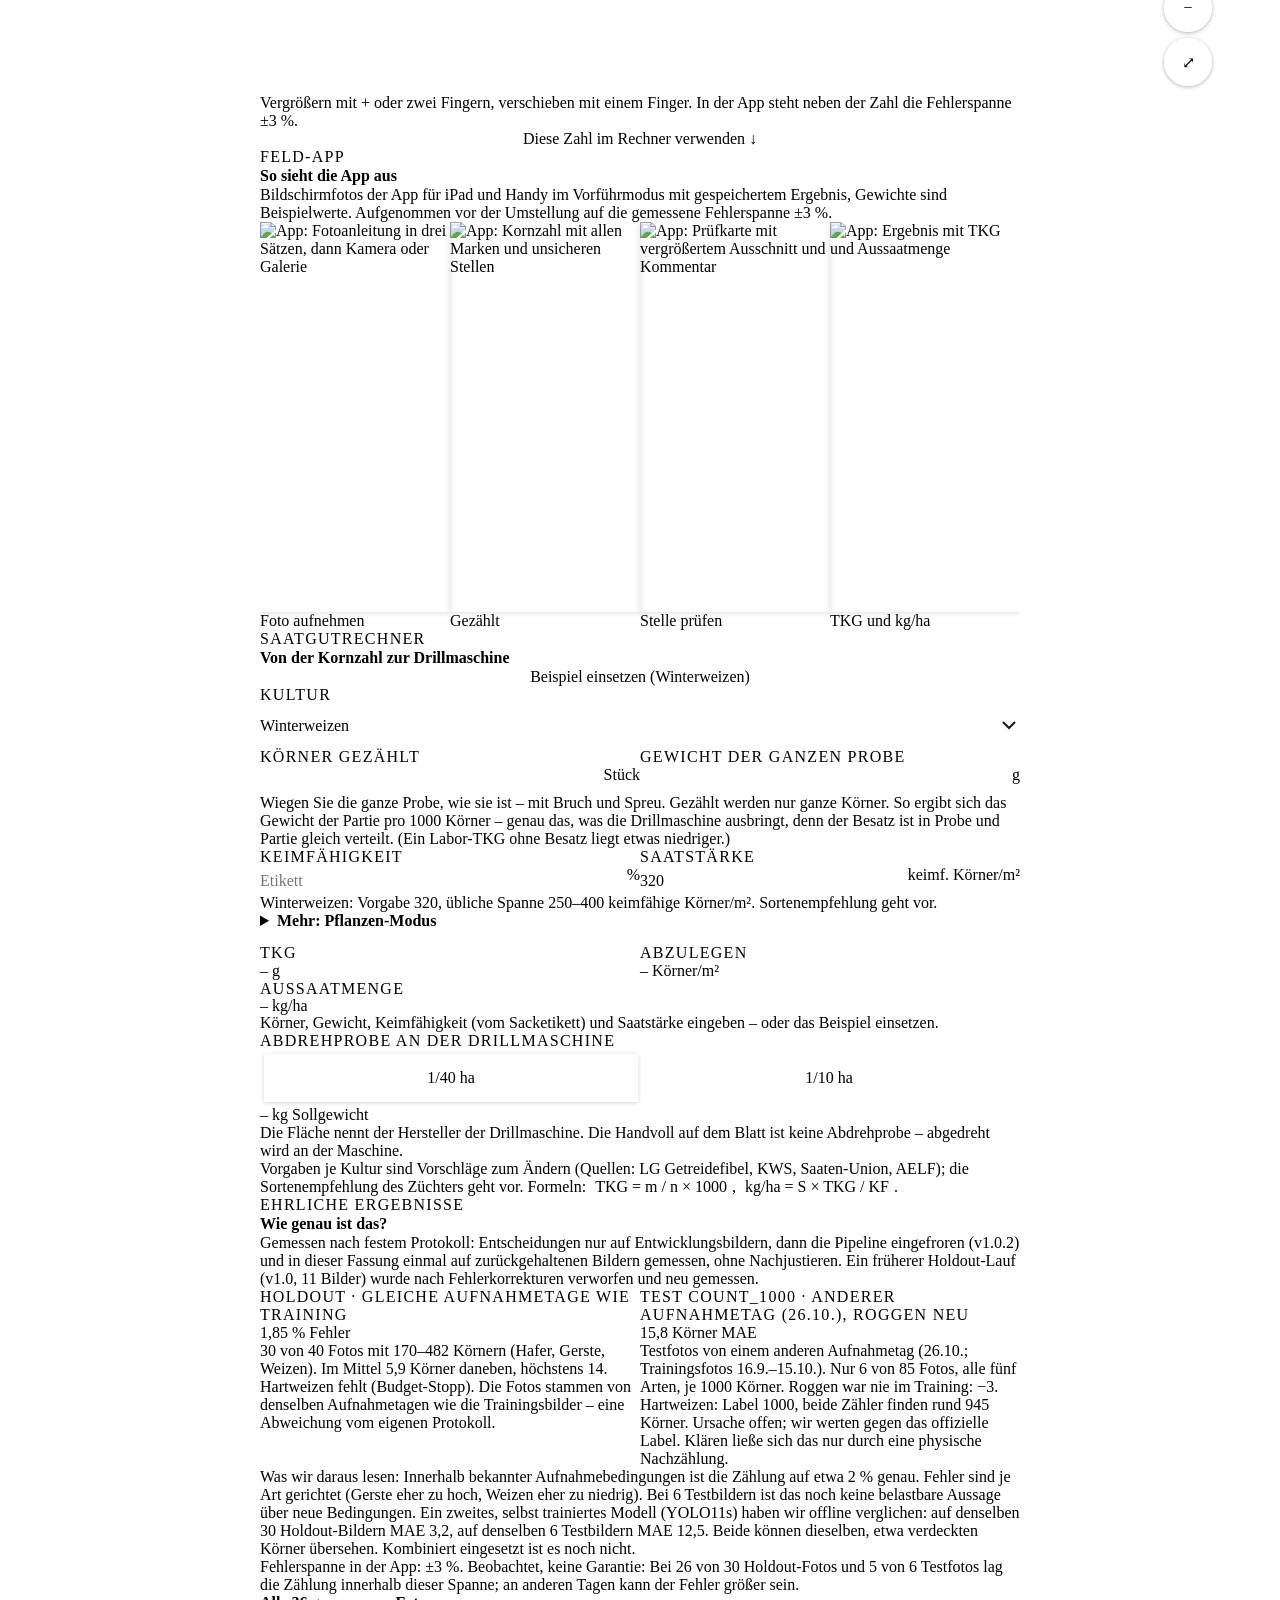
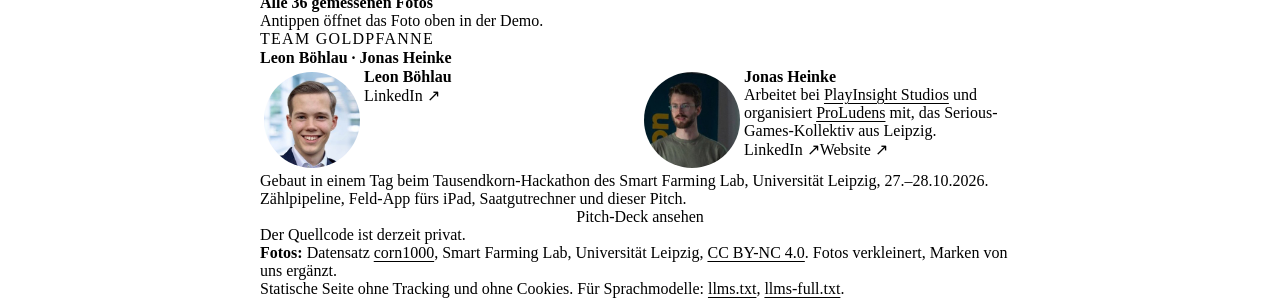
==== commit c28e8865: "Correct organiser claims, stale blur note and private issue links Co-Authored-By: Claude Opus 5.5 <n" ====
--- a/site/index.html
+++ b/site/index.html
@@ -169,7 +169,7 @@
       <div class="card">
         <p class="label">Test count_1000 · anderer Aufnahmetag (26.10.), Roggen neu</p>
         <p><span class="num l">15,8</span> <i>Körner MAE</i></p>
-        <p class="muted">Testfotos von einem anderen Aufnahmetag (26.10.; Trainingsfotos 16.9.–15.10.). Nur 6 von 85 Fotos, alle fünf Arten, je 1000 Körner. Roggen war nie im Training: −3. Hartweizen: Label 1000, beide Zähler finden rund 945 Körner. Ursache offen; wir werten gegen das offizielle Label und fragen bei den Veranstaltern nach.</p>
+        <p class="muted">Testfotos von einem anderen Aufnahmetag (26.10.; Trainingsfotos 16.9.–15.10.). Nur 6 von 85 Fotos, alle fünf Arten, je 1000 Körner. Roggen war nie im Training: −3. Hartweizen: Label 1000, beide Zähler finden rund 945 Körner. Ursache offen; wir werten gegen das offizielle Label. Klären ließe sich das nur durch eine physische Nachzählung.</p>
       </div>
     </div>
     <p class="small">Was wir daraus lesen: Innerhalb bekannter Aufnahmebedingungen ist die Zählung auf etwa 2 % genau. Fehler sind je Art gerichtet (Gerste eher zu hoch, Weizen eher zu niedrig). Bei 6 Testbildern ist das noch keine belastbare Aussage über neue Bedingungen. Ein zweites, selbst trainiertes Modell (YOLO11s) haben wir offline verglichen: auf denselben 30 Holdout-Bildern MAE 3,2, auf denselben 6 Testbildern MAE 12,5. Beide können dieselben, etwa verdeckten Körner übersehen. Kombiniert eingesetzt ist es noch nicht.</p>
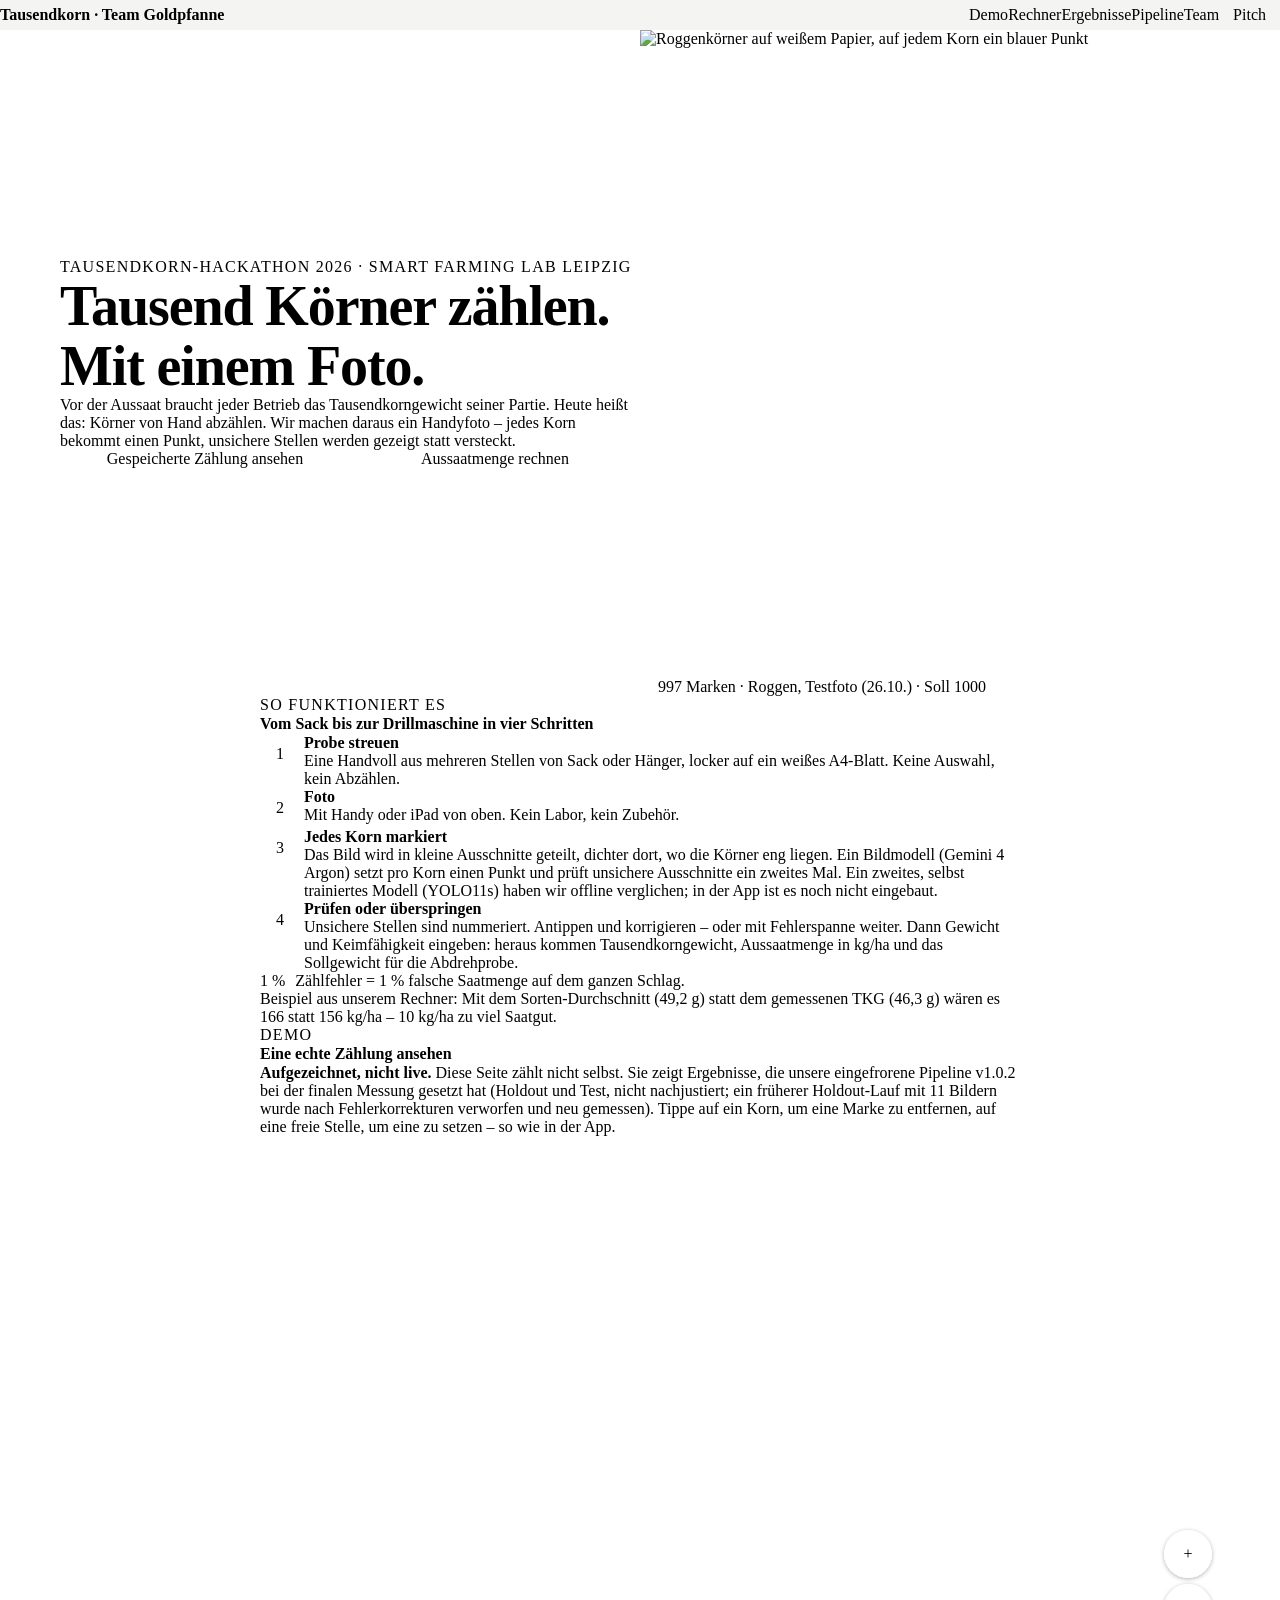
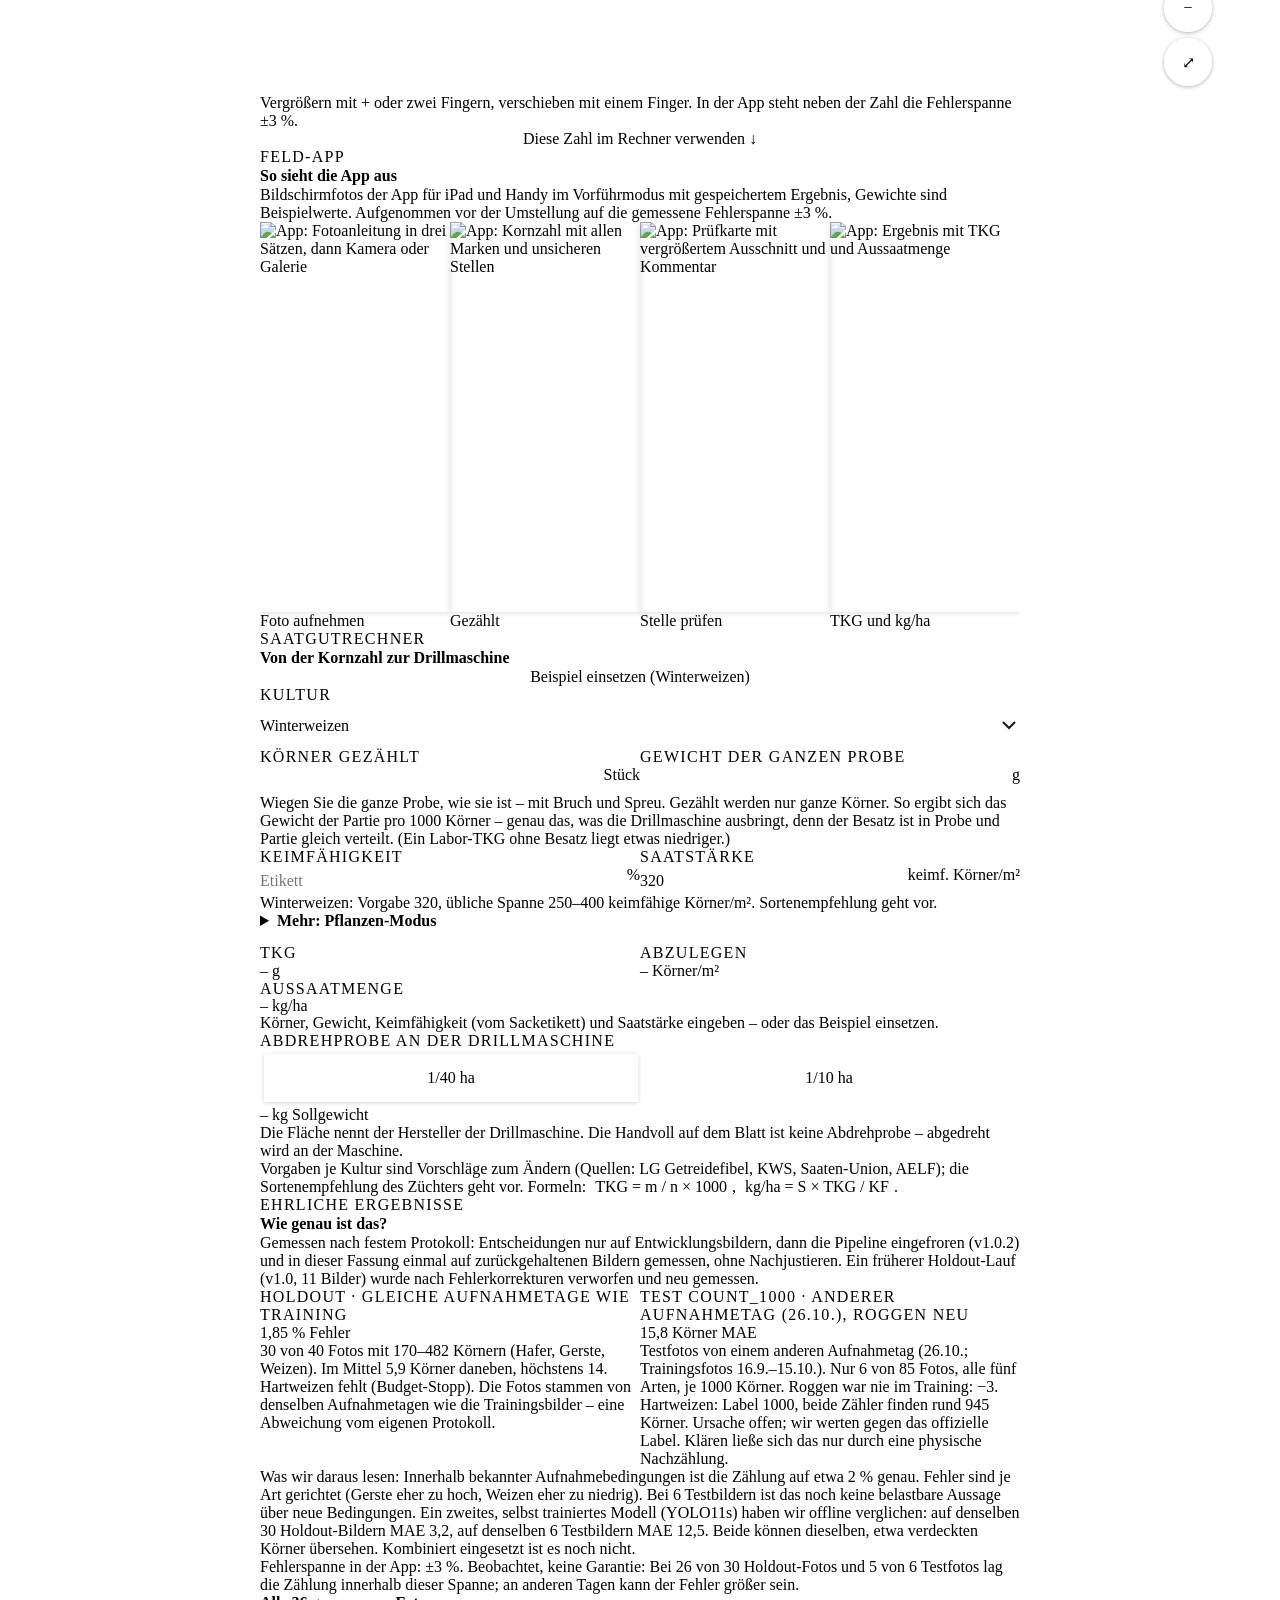
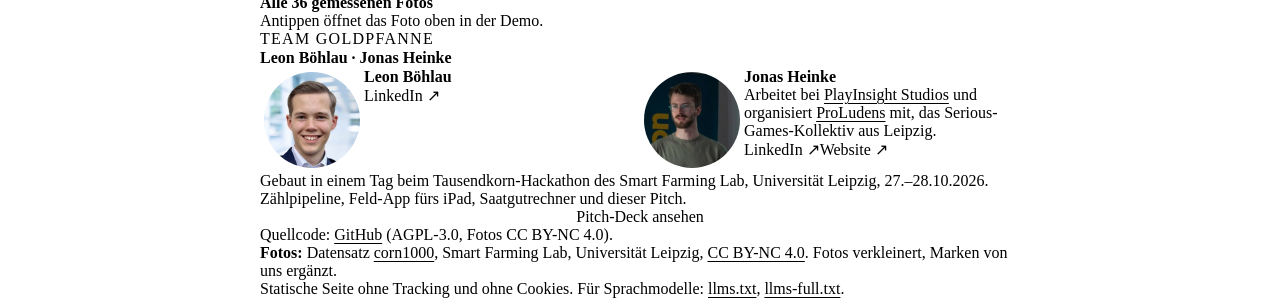
==== commit 81635cef: "License project code under AGPL-3.0-only Dataset-derived files stay CC BY-NC 4.0 (DATA_LICENSE.md). " ====
--- a/site/index.html
+++ b/site/index.html
@@ -205,7 +205,7 @@
   <div class="cta">
     <a class="btn" href="/pitch/">Pitch-Deck ansehen</a>
   </div>
-  <p class="small muted">Der Quellcode ist derzeit privat.</p>
+  <p class="small muted">Quellcode: <a href="https://github.com/BabyToad/tausendkorn-public">GitHub</a> (AGPL-3.0, Fotos CC BY-NC 4.0).</p>
 </section>
 
 </main>
